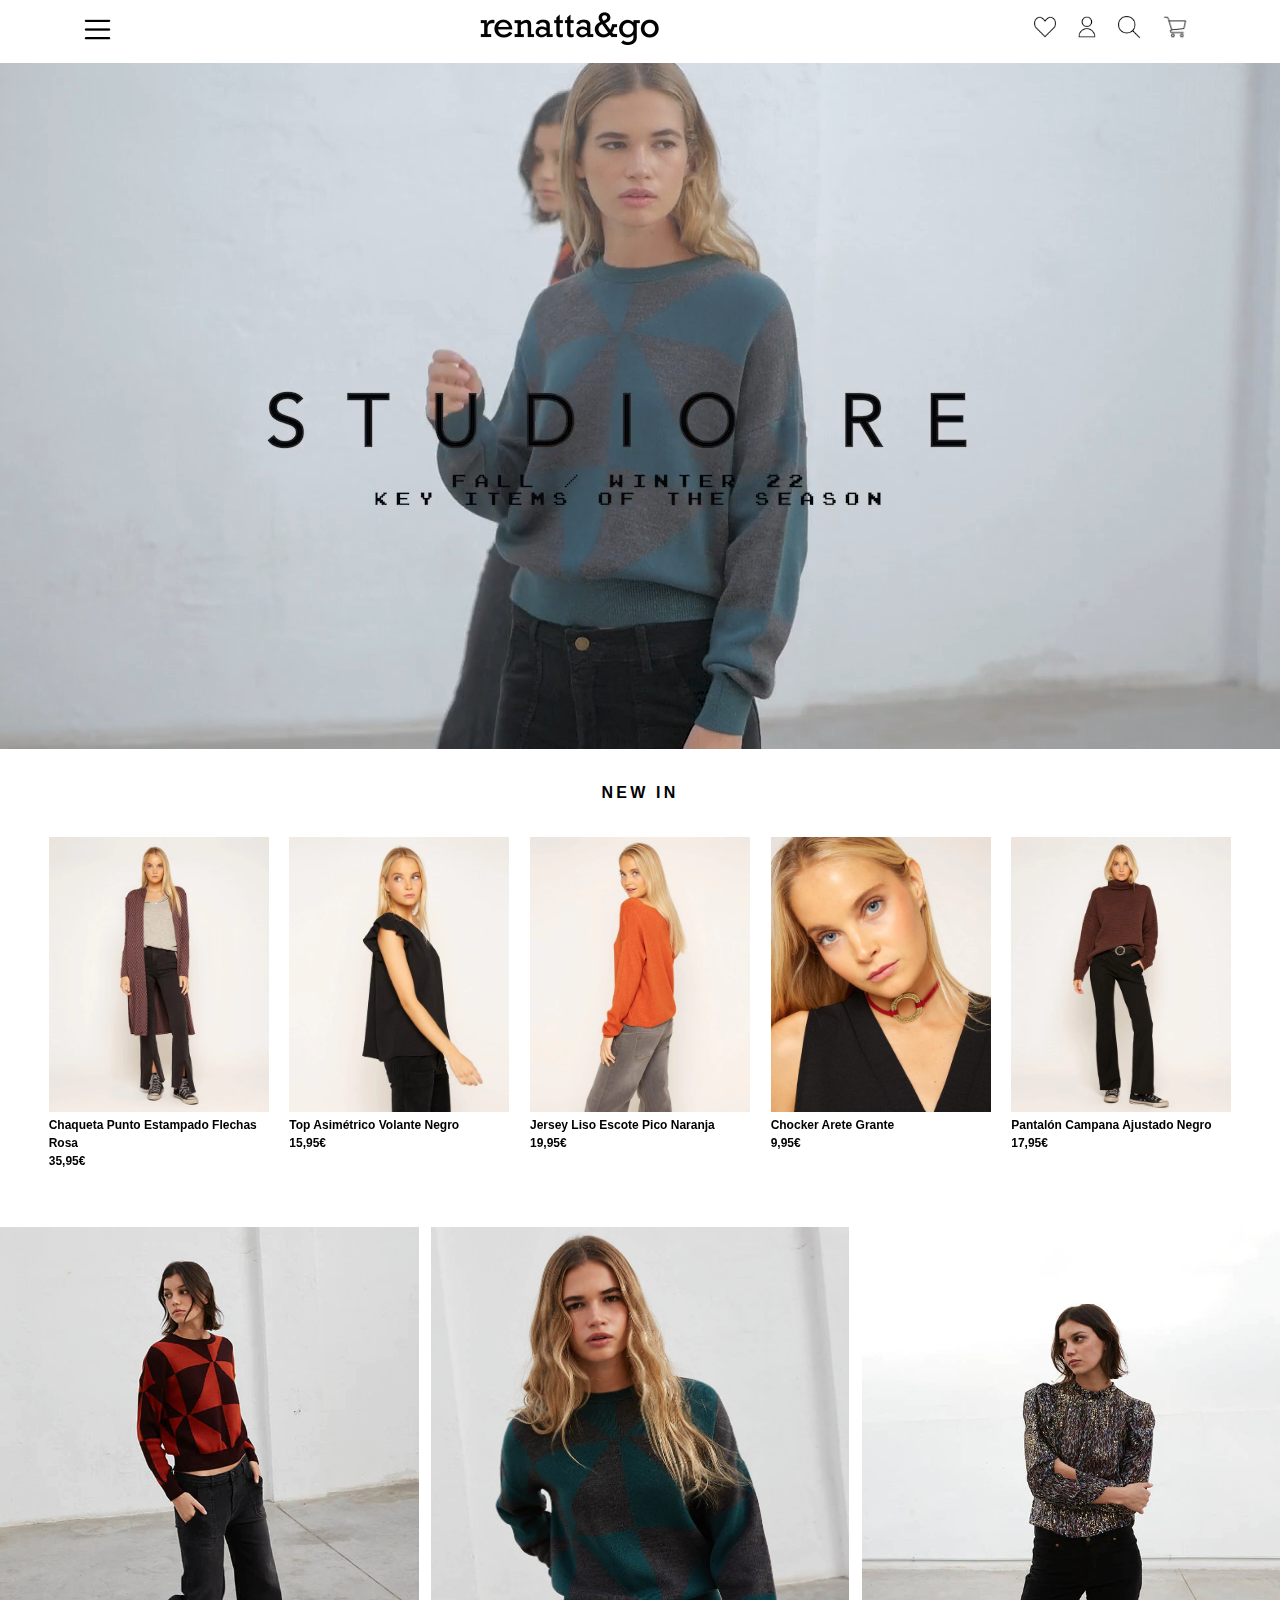
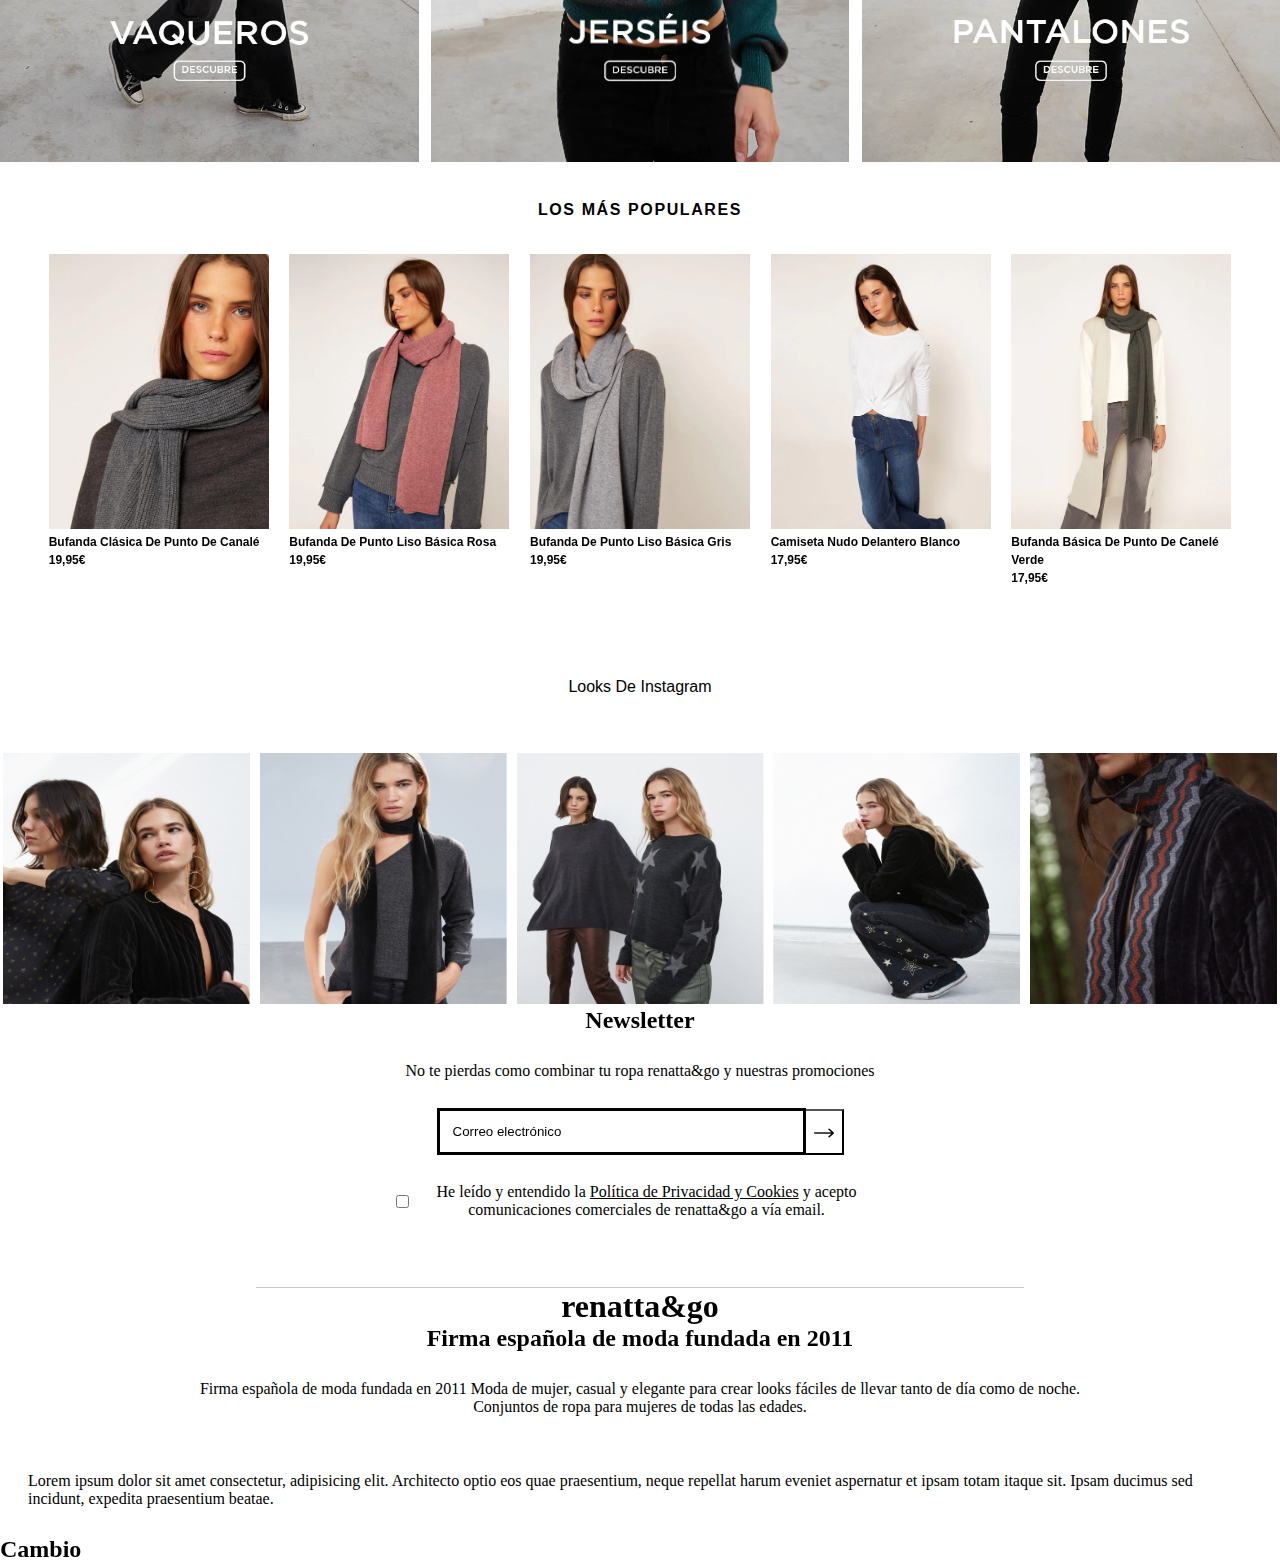
==== proyecto.html @ f85b5cd1 "Proyecto" ====
<!DOCTYPE html>
<html lang="en">
<head>
    <meta charset="UTF-8">
    <meta http-equiv="X-UA-Compatible" content="IE=edge">
    <meta name="viewport" content="width=device-width, initial-scale=1.0">
    <title></title>
    <link rel="stylesheet" href="proyecto.css">
</head>
<body>
 
    

     
    
        <div class="video"> 
            <div class="banner">

                Envíos gratis en compras nacionales a partir de 70€ hasta el 31/10/2022. 
               
            </div>

            <nav>

                <div class="menu">
                     <img  class="menu1" src="hamburguesa.png" alt="menu hamburguesa">
                </div> 
        
                <div class="logo">
                     <img class="logo1" src="logo renatta.avif" alt="">
                </div>
        
        
                <div class="container">
        
                    <div class="corazon">
                        <img class="corazon1" src="corazon.png" alt="">
                    </div> 
        
                    <div class="persona">
                        <img  class="persona1"  src="usuario.png" alt="">
                    </div>
        
                    <div class="lupa">
                        <img  class="lupa1" src="lupa.png" alt="">
                    </div>
        
                    <div class="carrito">
                        <img  class="carrito1" src="carrito.png" alt="">
                    </div>
        
                </div>
        
            </nav>

            <video class="video1" autoplay loop muted src="623d7b66-a79df7f3.mp4"></video>

            

            <button class="boton1">Ver colección</button>
        
     
            
                <p class="nuevo" >
                    NEW IN 
                </p>

        </div>
        
        
        
        <section class="section-1">
            
            <article class="img-container">

                <div class="card">
                    <img class="imagen1" src="1 imágen.webp" alt="">
                </div>

                <p class="description">
                    Chaqueta Punto Estampado Flechas <br> Rosa <br> 35,95€ 
                </p>
            </article>

            <article class="img-container">
            <div class="card">

                <img class="imagen1" src="2 imágen.webp" alt="">

            </div>

            <p class="description">

                Top Asimétrico Volante Negro <br> 15,95€ 

            </p>
             </article>

             <article class="img-container">
            <div class="card">

                <img class="imagen1" src="3imágen.webp" alt="">

            </div>

            <p class="description">

                Jersey Liso Escote Pico Naranja <br> 19,95€ 

            </p>
             </article>

            <article class="img-container">
            <div class="card">

                <img class="imagen1" src="4 imágen.webp" alt="">

            </div>

            
            <p class="description">

                Chocker Arete Grante <br> 9,95€ 

            </p>

             </article>

             <article class="img-container">
            <div class="card">

                <img class="imagen1" src="5 imágen.webp" alt="">

            </div>

            <p class="description">

                Pantalón Campana Ajustado Negro <br> 17,95€ 

            </p>
            </article>
        </section>

        <section class="section">
            <articicle class="articicle">
                <img class="img" src="imagen6.webp" alt="">
            </articicle>

            <articicle class="articicle">
                <img class="img" src="imagen7.webp" alt="">
            </articicle>

            <articicle class="articicle">
                <img class="img" src="imagen8.webp" alt="">
            </articicle>
        </section>

        <p class="popular">
            LOS MÁS POPULARES
        </p>


        <section class="section-1">
            
            <article class="img-container">

                <div class="card">
                    <img class="imagen1" src="imagen9.jpg" alt="">
                </div>

                <p class="description">
                    Bufanda Clásica De Punto De Canalé <br> 19,95€ 
                </p>
            </article>

            <article class="img-container">
            <div class="card">

                <img class="imagen1" src="imagen10.webp" alt="">

            </div>

            <p class="description">
                
                Bufanda  De Punto Liso Básica  Rosa <br> 19,95€ 

            </p>
             </article>

             <article class="img-container">
            <div class="card">

                <img class="imagen1" src="imagen11.webp" alt="">

            </div>

            <p class="description">

                Bufanda  De Punto Liso Básica  Gris <br> 19,95€ 

            </p>
             </article>

            <article class="img-container">
            <div class="card">

                <img class="imagen1" src="imagen12.webp" alt="">

            </div>

            
            <p class="description">

                Camiseta Nudo Delantero Blanco <br> 17,95€ 

            </p>

             </article>

             <article class="img-container">
            <div class="card">

                <img class="imagen1" src="imagen13.webp" alt="">

            </div>

            <p class="description">

                Bufanda Básica De Punto De Canelé <br> Verde   <br> 17,95€ 

            </p>
            </article>
        </section>

        <p class="looks">
            Looks De Instagram
        </p>

    <section class="ld">
        <article class="ld1">
            <img src="img14.jpg" alt="">
        </article>

        <article class="ld1">
            <img src="img15.jpg" alt="">
        </article>

        <article class="ld1">
            <img src="img16.jpg" alt="">
        </article>

        <article class="ld1">
            <img src="img17.jpg" alt="">
        </article>

        <article class="ld1">
            <img src="img18.jpg" alt="">
        </article>
    </section>
    
    <section class="new">

       <h2>Newsletter </h2> 
        <p class="t">No te pierdas como combinar tu ropa renatta&go y nuestras promociones</p>

    </section>

<div class="sboton">

<input class="email" size="40px" type="email" name="" id= "" placeholder="Correo electrónico">

<button class="boton">
    <img class="flecha" src="flecha-correcta.png" alt="">
</button>

</div>

<div class="customer">

    <input type="checkbox" class="checkbox">
    <p class="politica">
        He leído y entendido la <u>  Política de Privacidad y Cookies</u> y acepto <br> comunicaciones comerciales de renatta&go a vía email.
    </p>
</div>

<h1 class="re">
    renatta&go
</h1>

<h2 class="firma">
    Firma española de moda fundada en 2011
</h2>

<p class="text"> 
    Firma española de moda fundada en 2011
Moda de mujer, casual y elegante para crear looks fáciles de llevar tanto de día como de noche. <br>Conjuntos de ropa para mujeres de todas las edades.
</p>



    <p>Lorem ipsum dolor sit amet consectetur, adipisicing elit. Architecto optio eos quae praesentium, neque repellat harum eveniet aspernatur et ipsam totam itaque sit. Ipsam ducimus sed incidunt, expedita praesentium beatae.</p>
    <h2>Cambio</h2>
</body>
</html>
---- proyecto.css ----
*{

    box-sizing: border-box; 
   padding: 0;
   margin: 0;
}


.banner{
    
    float: top;
    color: white;
    background-color: black;
    width: 100%;
    text-align:center;    
    padding: 7px;
    font-family: sans-serif;
    font-size: 0.85rem;
    letter-spacing: 0.01rem;
  
    
}

.persona{
    padding: 10px;
}

.persona1{
    width: 22px;
    height: 22px;
}
 

.lupa{

    padding: 10px;
}


.lupa1{
    width: 22px;
    height: 22px;
}

.carrito{
    padding: 10px;
}

.carrito1{
    width: 30px;
    height: 30px;
}

html{
    scroll-padding-top: 7rem;
}

nav{
    position: fixed;
    z-index: 100;
    padding: 7px;
    display: flex;
    justify-content: space-between;
    align-self: center;
    background-color: white;
    width: 100%;
    padding-left: 80px;
    padding-right:80px ;
    
	
    
}
  .menu{
    display: flex;
    align-items: center;
    justify-content: space-around;
    cursor: pointer;
}
.menu1{

    width: 35px;
    height: 35px;
 
}

.logo{

    padding-top: 5px;
    cursor: pointer;
}

.logo1{
 
    width:180px;
    height: 37.97208322359757px;
}





.corazon{
    cursor: pointer;
    padding: 10px;
}
.corazon1{
    width: 22px;
    height: 22px;
}

video{

    width: 100%;
    display: flex;
    justify-content: center;
    align-items: center;
    
}



.video{
    
    height: 100%;
    
   
}


.boton{
    
    display: flex;
    justify-content: center;
    align-items: center;
    position: relative;
    padding-bottom: 26px;
    
    
}

 .boton1{
    text-align: center;
    position: absolute;
    font-family: sans-serif;
    font-weight: 14;
    background-color: #222222;
    margin: 16px #222222;
    padding: 15px 18px;
    color: white;
 }

 p{
    position: relative;
    padding: 28px;
    background-color: white;
 }



 .nuevo{
    padding: 35px;
    text-align: center;
    font-family: sans-serif;
    font-weight: bold;
    letter-spacing: 0.2rem;
    background-color: white;
    color: black;
    width: 100%;
 }
 
 .container{
    display: flex;  
    align-items: center;
 }
.section-1{

    display: flex;
    justify-content: space-around;
    padding-left: 3%;
    padding-right: 3%;
    padding-bottom: 7%;
    
    
}

 .img-container{
   
    height: 300px;
      
 }
 
.card{
    
    width: 220px;
}
.description{
    font-family: sans-serif;
    font-size: 12px;
   line-height: 1.5;
   text-align: left;
   overflow: hidden;
   margin-bottom: 0;
   font-weight: 700;
   padding: 0;

}

 img{
    width: 100%;
    height: 100%;
 }

 .section{
    display: flex;
    justify-content: space-between;
    align-items: center;
 }

 .img{
    width: 418.5px;
    height: 535px;
 }

 .popular{
    padding: 35px;
    text-align: center;
    font-family: sans-serif;
    font-weight: bold;
    letter-spacing: 0.1rem;
    background-color: white;
    color: black;
    width: 100%;
 }
 .looks{
    padding: 35px;
    text-align: center;
    font-family: Arial, Helvetica, sans-serif;
    background-color: white;
    color: black;
    width: 100%;
 }
 .ld{
    display: flex;
    justify-content: space-between;
    align-items: center;
    padding: 3px;
 }

.ld1{
    clip-path: inset(7% 0 0 0);
    width: 247px;
    height: 270px;
}


.n{
    padding: 35px;
    text-align: center;
    font-family: sans-serif;
    font-weight: bold;
    background-color: white;
    color: black;
    width: 100%;
}
.new{
    display: flex;
    align-items: center;
    justify-content: center;
    flex-direction: column;
}
.t{
    text-align: center;
}
.flecha{
    width: 20px;
    height: 20px;
    padding-top: 2px;
    padding-bottom: 0;

}
.b{
    width: 0px;
    height: 20px; 
}

.email{
    padding: 13px;
    border: solid black;
    border-radius: 0;
}
.sboton{
    
    display: flex;
    justify-content: center;
    align-items: center;
    
}

.boton{
   height: 45.7px;
    width: 38px;
    border-radius: 0;
    border-left: black;
    background: none;
    padding: 0;
}


input::placeholder{
    color: black;
}

.customer{
    display: flex;
    justify-content: center;
    align-items: center;
    text-align: center;
    flex-basis: 70%;
    border-bottom: 1px solid rgba(128, 128, 128, 0.445);
    max-width: 60%;
    margin: auto;
    padding-bottom: 40px;
    
}

.re{
    text-align: center;
}

.firma{
    text-align: center;
}

.text{
    text-align: center;
}
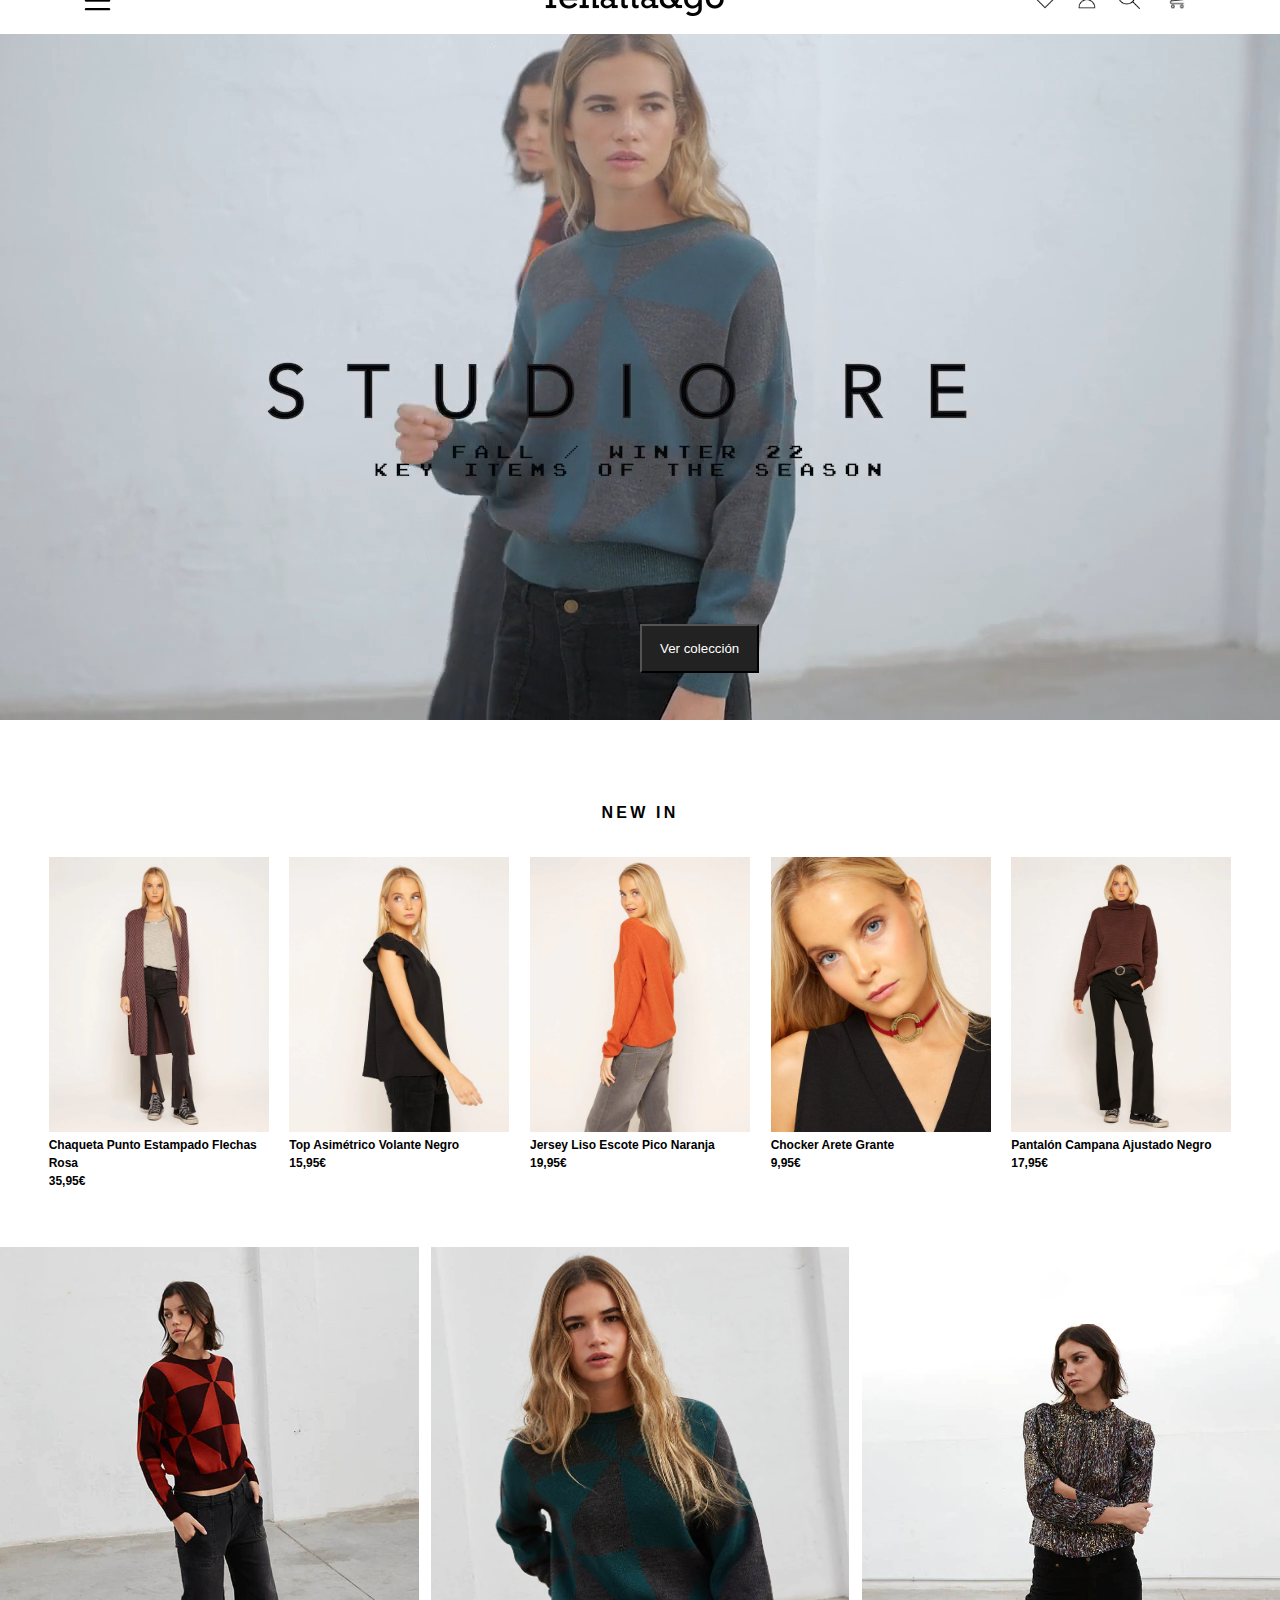
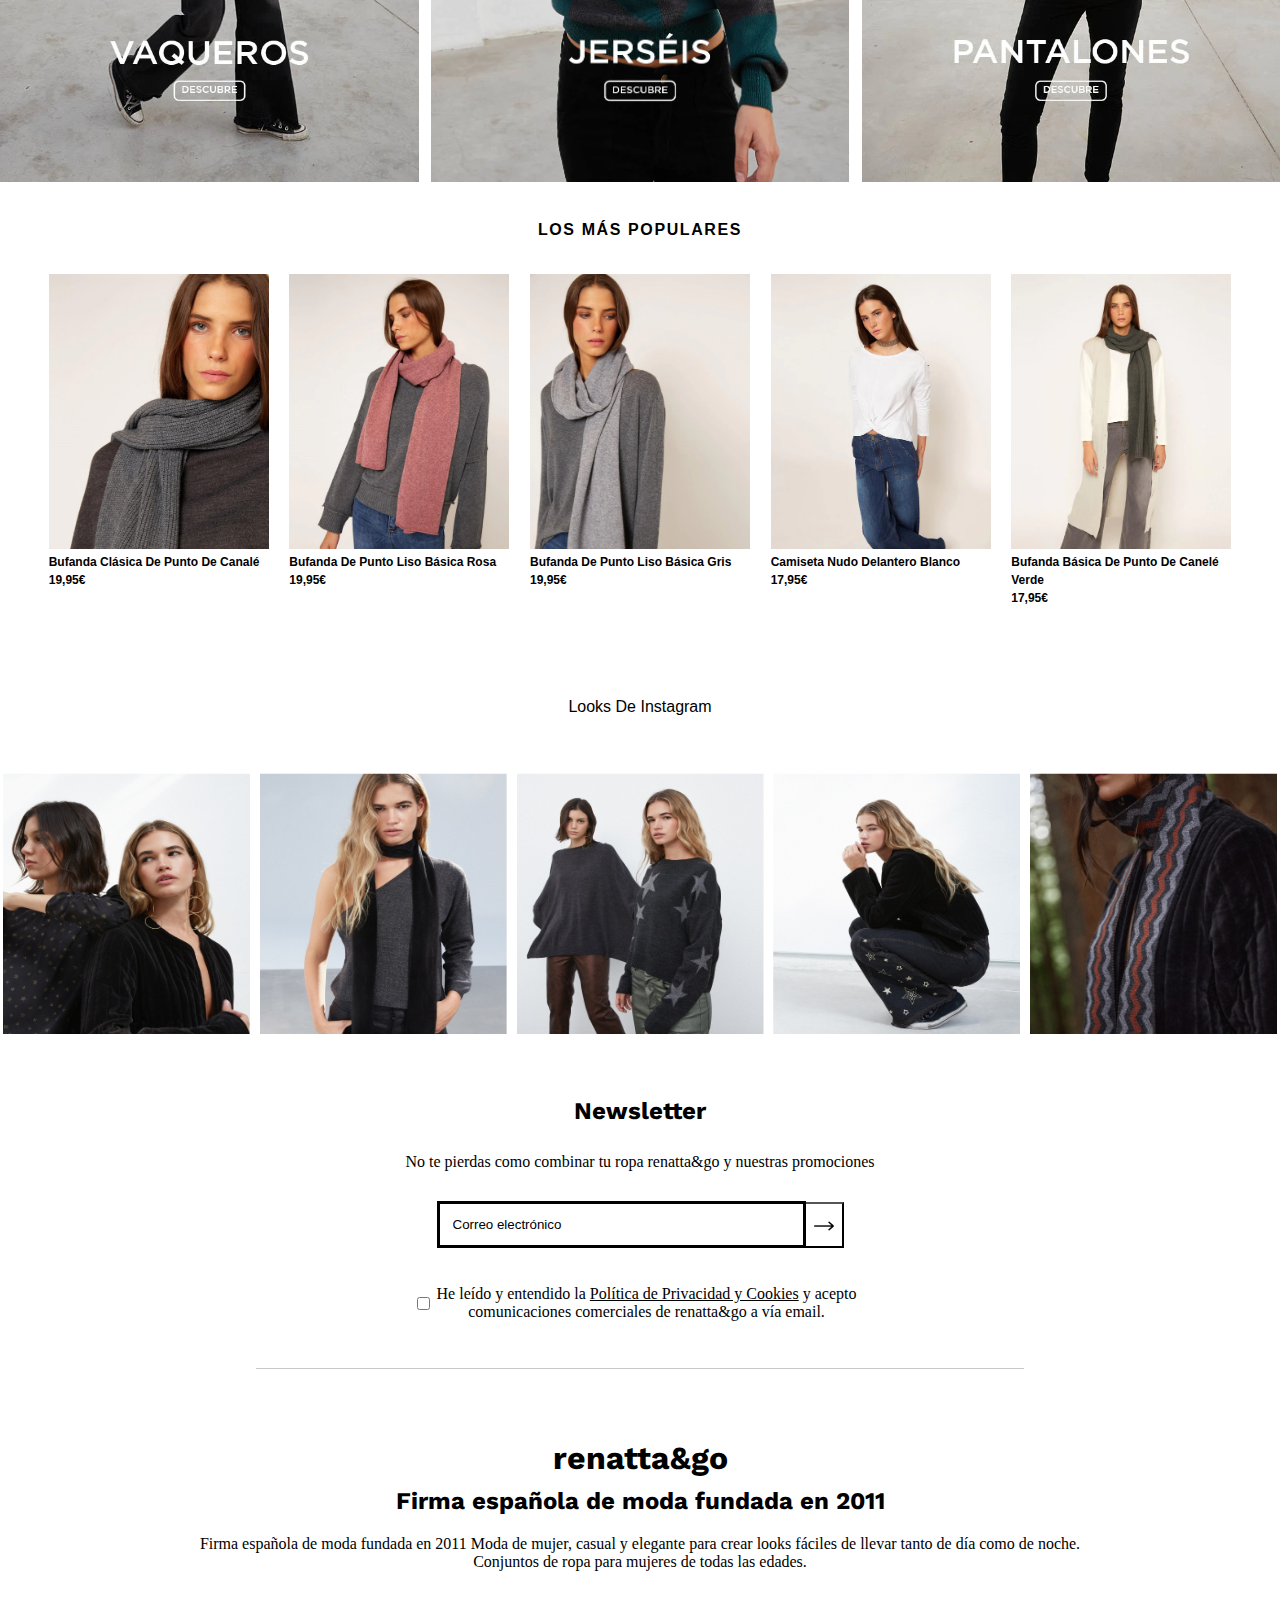
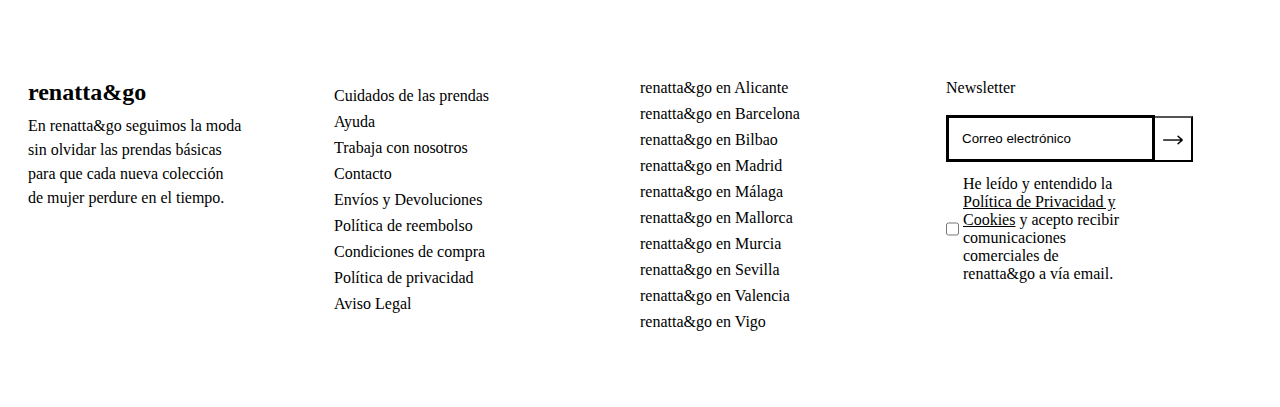
==== commit a96aee42: "end project" ====
--- a/proyecto.html
+++ b/proyecto.html
@@ -14,11 +14,6 @@
      
     
         <div class="video"> 
-            <div class="banner">
-
-                Envíos gratis en compras nacionales a partir de 70€ hasta el 31/10/2022. 
-               
-            </div>
 
             <nav>
 
@@ -260,12 +255,12 @@
     
     <section class="new">
 
-       <h2>Newsletter </h2> 
+       <h2 class="h2">Newsletter </h2> 
         <p class="t">No te pierdas como combinar tu ropa renatta&go y nuestras promociones</p>
 
     </section>
 
-<div class="sboton">
+<div class="sboton1">
 
 <input class="email" size="40px" type="email" name="" id= "" placeholder="Correo electrónico">
 
@@ -298,7 +293,78 @@
 
 
 
-    <p>Lorem ipsum dolor sit amet consectetur, adipisicing elit. Architecto optio eos quae praesentium, neque repellat harum eveniet aspernatur et ipsam totam itaque sit. Ipsam ducimus sed incidunt, expedita praesentium beatae.</p>
-    <h2>Cambio</h2>
+   
+
+<section class="ff">
+
+    <div class="columnas">
+        <h2 class="renatta">
+            renatta&go
+        </h2>
+        <p class="renatta-description">
+            En renatta&go seguimos la moda sin olvidar las prendas básicas para que cada nueva colección de mujer perdure en el tiempo.
+        <p>
+    </div>
+
+    <div class="columnas">
+        <p>
+           <p>Cuidados de las prendas </p> 
+           <p>Ayuda</p> 
+           <p> Trabaja con nosotros</p> 
+           <p> Contacto</p> 
+           <p> Envíos y Devoluciones</p> 
+           <p> Política de reembolso</p> 
+           <p> Condiciones de compra</p> 
+           <p> Política de privacidad</p> 
+           <p> Aviso Legal</p> 
+        </p>
+
+    </div>
+
+    <div class="columnas">
+    
+       <p> renatta&go en Alicante </p>
+       <p>renatta&go en Barcelona</p>
+        <p> renatta&go en Bilbao</p>
+        <p> renatta&go en Madrid</p>
+        <p>renatta&go en Málaga</p>
+        <p> renatta&go en Mallorca</p>
+        <p> renatta&go en Murcia</p>
+        <p>renatta&go en Sevilla</p>
+        <p> renatta&go en Valencia</p>
+        <p> renatta&go en Vigo</p>
+    
+    </div>
+
+    <div class="columnas">
+
+             <p>Newsletter</p>
+
+        <div class="sboton">
+
+            <input class="email"  type="email" name="" id= "" placeholder="Correo electrónico">
+            
+            <button class="boton">
+                <img class="flecha" src="flecha-correcta.png" alt="">
+            </button>
+            
+            </div class="columnas">
+            
+            <div class="customer2">
+                
+                <input type="checkbox" class="checkbox">
+                <p class="politica1">
+                    He leído y entendido la <u>Política de Privacidad y   Cookies</u> y acepto  recibir comunicaciones comerciales de renatta&go a vía email.
+                </p>
+            </div>
+    </div>
+
+</section>
+
+<footer>
+
+</footer>
+
+
 </body>
 </html>--- a/proyecto.css
+++ b/proyecto.css
@@ -1,3 +1,4 @@
+@import url('https://fonts.googleapis.com/css2?family=Work+Sans:wght@200&display=swap');
 *{
 
     box-sizing: border-box; 
@@ -6,8 +7,9 @@
 }
 
 
+
 .banner{
-    
+
     float: top;
     color: white;
     background-color: black;
@@ -84,13 +86,14 @@
 }
 
 .logo{
-
+    padding-left: 130px;
     padding-top: 5px;
     cursor: pointer;
+    
 }
 
 .logo1{
- 
+    
     width:180px;
     height: 37.97208322359757px;
 }
@@ -135,25 +138,26 @@
     position: relative;
     padding-bottom: 26px;
     
-    
 }
 
  .boton1{
     text-align: center;
-    position: absolute;
     font-family: sans-serif;
     font-weight: 14;
+    position: relative;
     background-color: #222222;
     margin: 16px #222222;
     padding: 15px 18px;
     color: white;
- }
-
- p{
+    top: -6rem;
+    left: 50%;
+ }
+
+ /* p{
     position: relative;
     padding: 28px;
     background-color: white;
- }
+ } */
 
 
 
@@ -209,7 +213,9 @@
     width: 100%;
     height: 100%;
  }
-
+.politica{
+    padding: 7px;
+}
  .section{
     display: flex;
     justify-content: space-between;
@@ -232,6 +238,7 @@
     width: 100%;
  }
  .looks{
+    font-family: 'Work Sans', sans-serif;
     padding: 35px;
     text-align: center;
     font-family: Arial, Helvetica, sans-serif;
@@ -249,7 +256,7 @@
 .ld1{
     clip-path: inset(7% 0 0 0);
     width: 247px;
-    height: 270px;
+    height: 280px;
 }
 
 
@@ -263,6 +270,7 @@
     width: 100%;
 }
 .new{
+    padding-top:60px;
     display: flex;
     align-items: center;
     justify-content: center;
@@ -270,6 +278,9 @@
 }
 .t{
     text-align: center;
+    padding-top: 28px;
+   
+    
 }
 .flecha{
     width: 20px;
@@ -277,7 +288,9 @@
     padding-top: 2px;
     padding-bottom: 0;
 
-}
+
+}
+
 .b{
     width: 0px;
     height: 20px; 
@@ -288,10 +301,19 @@
     border: solid black;
     border-radius: 0;
 }
+.sboton1{
+    justify-content: center;
+    padding-top: 30px;
+    padding-bottom: 30px;
+    display:flex;
+    align-items: center;
+    margin: auto
+    
+}
 .sboton{
-    
-    display: flex;
-    justify-content: center;
+    padding-top: 10px;
+    padding-bottom: 1px;
+    display:flex;
     align-items: center;
     
 }
@@ -322,15 +344,59 @@
     padding-bottom: 40px;
     
 }
+.politica1{
+   padding-top: 0px;
+   padding-left: 4px;
+
+   
+}
+
+.customer2{
+    display: flex;
+    max-width: 60%;
+    margin-top: 4px;
+}
 
 .re{
-    text-align: center;
+    padding-top: 70px;
+    text-align: center;
+    font-family: 'Work Sans', sans-serif;
 }
 
 .firma{
-    text-align: center;
+    padding-top: 10px;
+    padding-bottom:20px ;
+    text-align: center;
+    font-family: 'Work Sans', sans-serif;
 }
 
 .text{
     text-align: center;
-}
+    padding-bottom: 80px;
+}
+
+.h2{
+    font-family: 'Work Sans', sans-serif;
+   
+}
+
+.ff{
+    padding: 28px;
+    display: flex;
+    justify-content: space-evenly;  
+}
+.columnas{
+    
+    flex-basis: 25%;
+    height: 300px;
+    display: flex;
+    flex-direction: column;
+    gap: 0.5rem;
+}
+
+.renatta-description{
+    max-width: 70%;
+    line-height: 1.5;
+}
+
+
